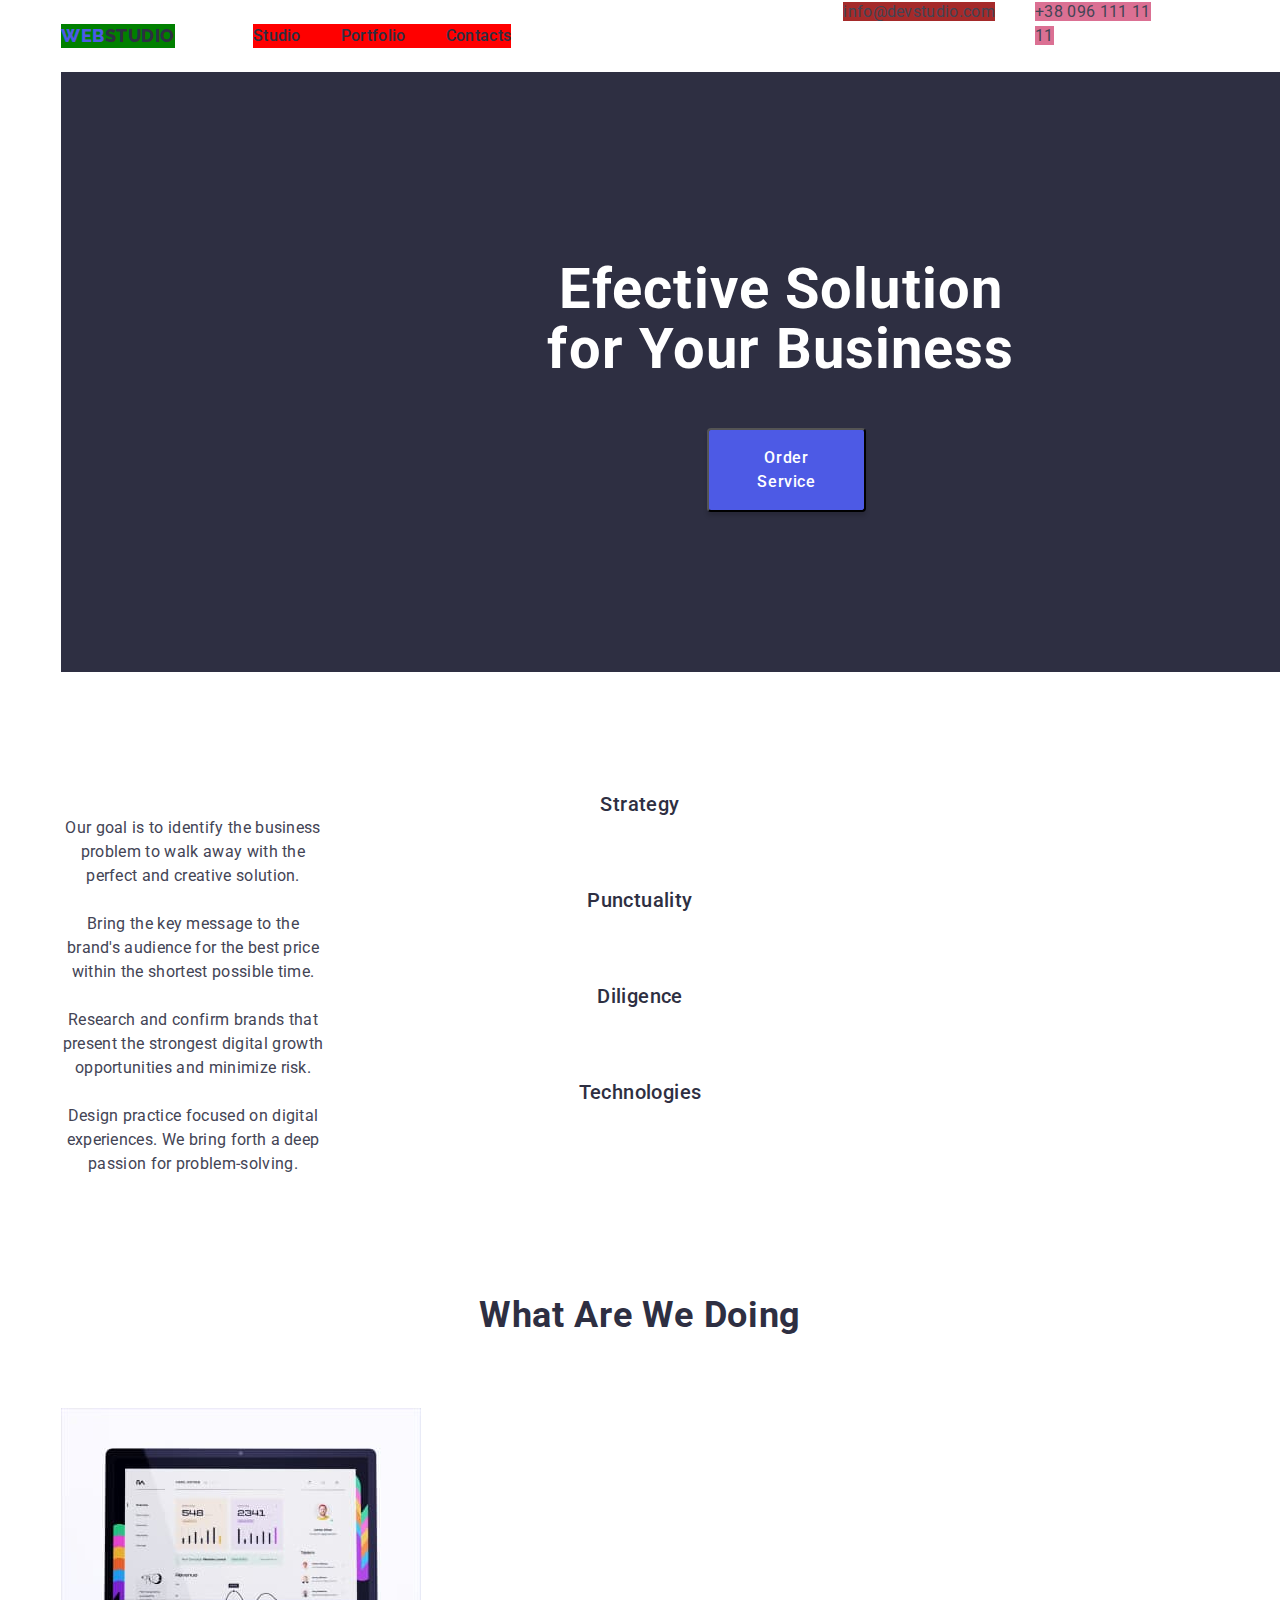
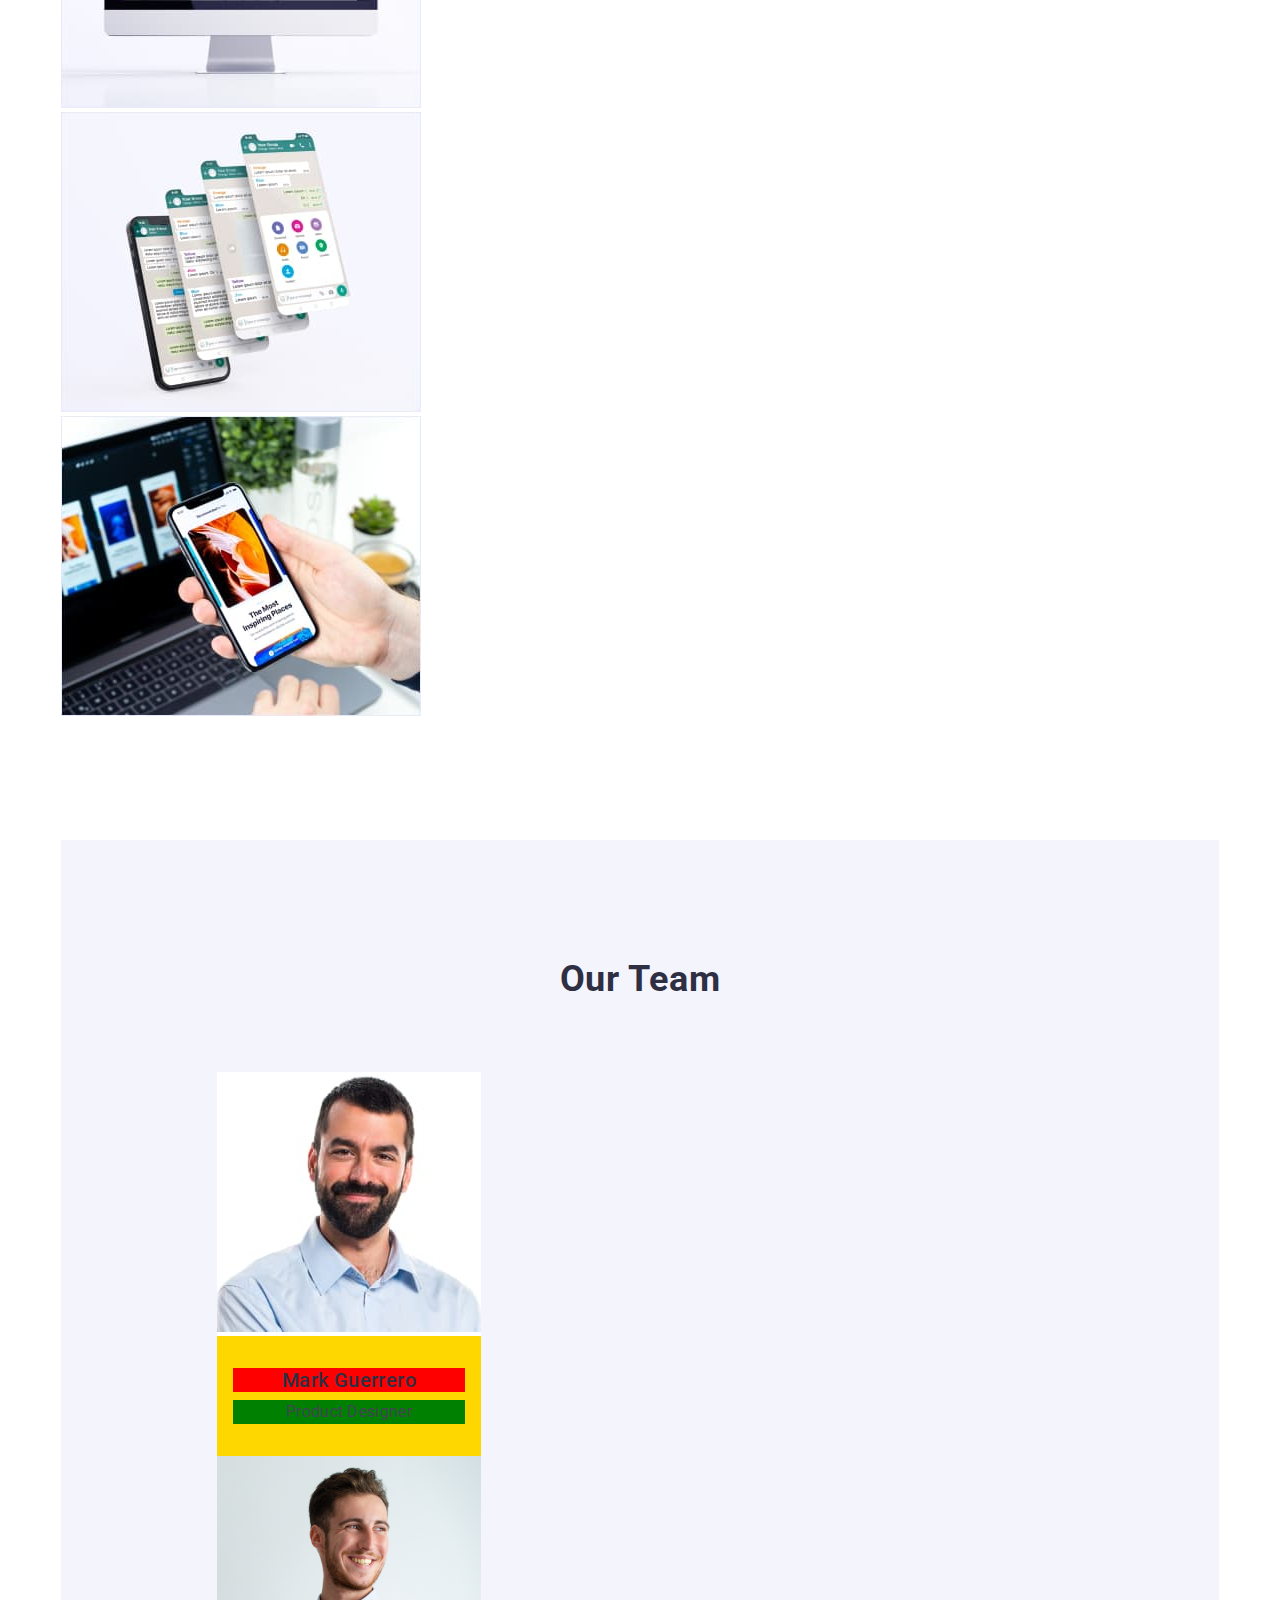
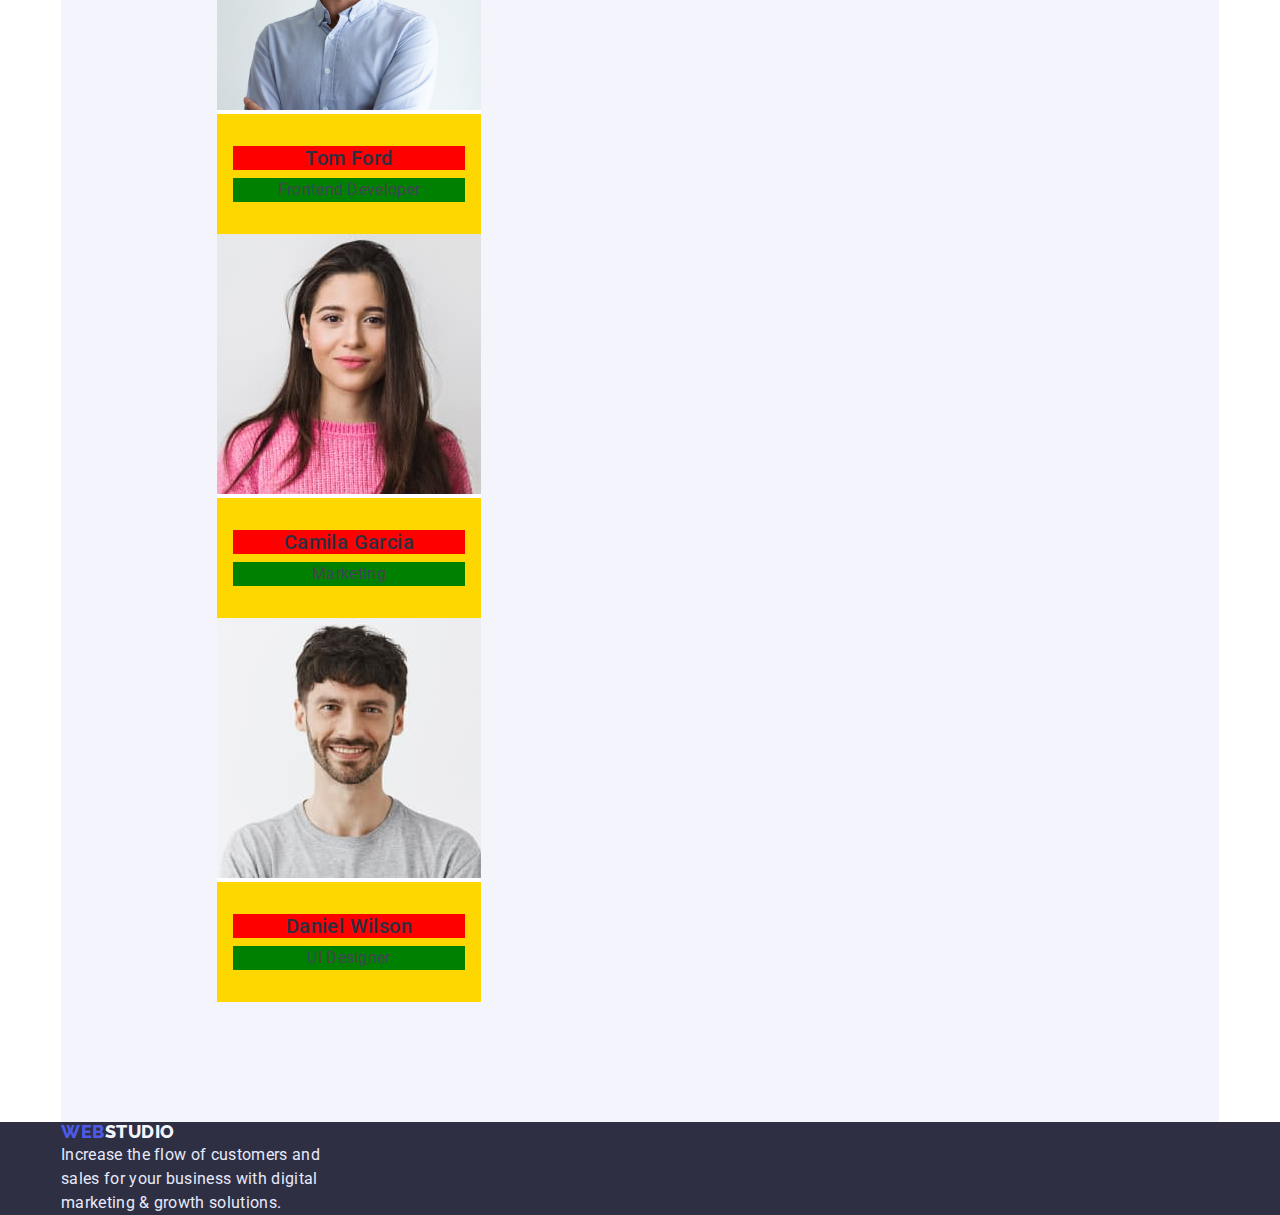
==== index.html @ 1b5f2cb6 "Add files via upload" ====
<!DOCTYPE html>
<html lang="en">
<head>
    <meta charset="UTF-8">
    <meta http-equiv="X-UA-Compatible" content="IE=edge">
    <meta name="viewport" content="width=device-width, initial-scale=1.0">
    <title>Index</title>

    <link rel="stylesheet" href="https://cdnjs.cloudflare.com/ajax/libs/modern-normalize/1.1.0/modern-normalize.min.css" 
    integrity="sha512-wpPYUAdjBVSE4KJnH1VR1HeZfpl1ub8YT/NKx4PuQ5NmX2tKuGu6U/JRp5y+Y8XG2tV+wKQpNHVUX03MfMFn9Q==" 
    crossorigin="anonymous" 
    referrerpolicy="no-referrer" 
    />

    <link rel="preconnect" href="https://fonts.googleapis.com">
    <link rel="preconnect" href="https://fonts.gstatic.com" crossorigin>
    <link href="https://fonts.googleapis.com/css2?family=Raleway:wght@800&family=Roboto:wght@400;500;700;900&display=swap" rel="stylesheet"
    />

    <link rel="stylesheet" href="./css/styles.css"
    />

</head>

<body>
    <header class="header">
        <div class="container position" >
            <nav class="position">
                <a class="link-logo"href="./index.html"><span>Web</span> Studio</a>
                <ul class="position site-position">
                    <li class="list "> 
                        <a class="site-nav" href="./index.html">Studio</a>
                    </li>
                    <li class="list nav-position">
                        <a class="site-nav" href="./portfolio.html">Portfolio</a>
                    </li>
                    <li class="list ">
                        <a class="site-nav" href="#">Contacts</a>
                    </li>
                </ul>
            </nav>  
                <ul class="position">
                    <li class="list"><a class="site-link mail-position" href="mailto:info@devstudio.com">info@devstudio.com</a></li>
                    <li class="list"><a class="site-link tell-position" href="tell:+380961111111">+38 096 111 11 11</a></li>
                </ul> 
        </div>
    </header>
    <main>
        <div class="container">
            <section class="section-one">
                <h1 class="hero-title">Efective Solution for Your Business</h1>
                <button class="button-service" type="button" >Order Service</button>
            </section>

            <section class="section">
                <ul>
                    <li class="list">
                        <h2 class="heading-three">Strategy</h2>
                        <p class="text-about">Our goal is to identify the business
                            problem to walk away with the perfect and creative solution. </p>
                    </li>
                    <li class="list">
                        <h2 class="heading-three">Punctuality</h2>
                        <p class="text-about">Bring the key message to the brand's audience for the best price within the shortest possible time.</p>
                    </li>
                    <li class="list">
                        <h2 class="heading-three">Diligence</h2>
                        <p class="text-about">Research and confirm brands that present the strongest digital growth opportunities and minimize risk.</p>
                    </li>
                    <li class="list">
                        <h2 class="heading-three">Technologies</h2>
                        <p class="text-about">Design practice focused on digital experiences. We bring forth a deep passion for problem-solving.</p>
                    </li>
                </ul>
            </section>

            <section class="section">
                <h2 class="heading-two">What are we doing</h2>
                <ul>
                <li class="list"><img width="360" src="./images/box-1.jpg" alt="pc"></li>
                <li class="list"><img width="360" src="./images/box-2.jpg" alt="smartphone"></li>
                <li class="list"><img width="360" src="./images/box-3.jpg" alt="tablet"></li>
                </ul>
            </section>
    
            <section class="section section-three">
                <h2 class="heading-two">Our Team</h2>
                    <ul>
                        <li class="team-list list">
                            <img width="264" src="./images/teammate-1.jpg" alt="teammate-1" >
                            <div class="heading-position">
                                <h3 class="heading-three" >Mark Guerrero</h3>
                                <p class="text-about" >Product Designer</p>
                            </div>
                        </li>
                        <li class="team-list list">
                            <img width="264" src="./images/teammate-2.jpg" alt="teammate-2">
                            <div class="heading-position">
                                <h3 class="heading-three" >Tom Ford</h3>
                                <p class="text-about" >Frontend Developer</p>
                            </div>
                        </li>
                        <li class="team-list list">
                            <img width="264" src="./images/teammate-3.jpg" alt="teammate-3">
                            <div class="heading-position">
                                <h3 class="heading-three"  >Camila Garcia</h3>
                                <p class="text-about" >Marketing</p>
                            </div>
                        </li>
                        <li class="team-list list">
                            <img width="264" src="./images/teammate-4.jpg" alt="teammate-4">
                            <div class="heading-position">
                                <h3 class="heading-three" >Daniel Wilson</h3>
                                <p class="text-about" >UI Designer</p>
                            </div>
                        </li>
                    </ul>  
            </section>
        </div>
    </main>
        <footer class="footer">
            <div class="container">
                <a class="link-logo-footer" href="./index.html"><span>Web</span> Studio</a>
                <p class="footer-p">Increase the flow of customers and sales for your business with digital marketing & growth solutions.</p>
            </div>
        </footer>
</body>
</html>
---- css/styles.css ----
body{
    font-family: 'Roboto', sans-serif;
    color: var(--navy-blue);
    background-color:var(--snow-white);
}

 :root{
    --snow-white: #ffffff;
    --iris : #4D5AE5;
    --ocean: #404BBF;
    --navy-blue: #2E2F42;
    --green: #31D0AA;
    --slate: #434455;
    --light-slate: #8E8F99;
    --cornflower: #E7E9FC;
    --cloud: #F4F4FD;

    --main-margin: 120px;
 }

 *,
 *::before,
 *::after {
    margin: 0;
    padding: 0;
 }

.container{
    max-width: 1158px;
    margin: 0 auto;
    padding-left: 15px;
    padding-right: 15px;
}

/* Приховування заголовка */

 .visually-hidden {
    position: absolute;
    width: 1px;
    height: 1px;
    margin: -1px;
    border: 0;
    padding: 0;
    
    white-space: nowrap;
    clip-path: inset(100%);
    clip: rect(0 0 0 0);
    overflow: hidden;
  }

/* GENERAL CLASSES*/
/*HEADER*/

.header{
    height: 72px;
}

.link-logo{
    font-family: 'Raleway';
    font-weight: 800;
    font-size: 18px;
    line-height: 1.33;
    display: flex;
    align-items: center;
    letter-spacing: 0.03em;
    text-transform: uppercase;
    color: var(--navy-blue);
    text-decoration: none;

    margin-top: 24px;
    margin-bottom: 24px;
    margin-right: 78px;
    background-color: green;
}

.link-logo span{
    font-family: 'Raleway';
    font-weight: 800;
    font-size: 18px;
    line-height: 1.33;
    display: flex;
    align-items: center;
    letter-spacing: 0.03em;
    text-transform: uppercase;
    color: var(--iris);
    text-decoration: none;
}

.position{
    display:flex;
}

.site-position{
    margin-top: 24px;
    margin-bottom: 24px;
    margin-right: 332px;
    background-color: red;
}

.list{
list-style: none;
}

.nav-position {
    margin: 0 40px;
}

.site-nav {
    font-weight: 500;
    font-size: 16px;
    line-height: 1.5;
    letter-spacing: 0.02em;
    color: var(--navy-blue);
    text-decoration: none;
}


.site-nav:hover,
.site-nav:focus {
    font-weight: 500;
    font-size: 16px;
    line-height: 1.5;
    letter-spacing: 0.02em;
    color: var(--ocean);
}

.site-link {
    font-size: 16px;
    line-height: 1.5;
    letter-spacing: 0.02em;
    color: var(--slate);
    text-decoration: none;
}

.mail-position{
    background-color: brown;
    margin-top: 24px;
    margin-bottom: 24px;
    margin-right: 40px;
}

.tell-position {
    background-color: palevioletred;
    margin-top: 24px;
    margin-bottom: 24px;
    margin-right: 156px;
}

.site-link:hover,
.site-link:focus {
    font-size: 16px;
    line-height: 1.5;
    letter-spacing: 0.02em;
    color: var(--ocean);
}

/*MAIN*/

.section {
    margin-top: var(--main-margin);
}
.section-one {
    background-color: var(--navy-blue);
    width: 1440px;
    height: 600px;

}

.hero-title {
    font-weight: 700;
    font-size: 56px;
    line-height: 1.07;
    text-align: center;
    letter-spacing: 0.02em;
    color: var(--snow-white);

    padding: 188px 473px 48px 473px;
}

.button-service {
    font-family: inherit;
    font-weight: 500;
    font-size: 16px;
    line-height: 1.5;
    display: flex;
    align-items: center;
    letter-spacing: 0.04em;
    color: var(--snow-white);

    background-color: var(--iris);
    box-shadow: 0px 4px 4px rgba(0, 0, 0, 0.15);
    border-radius: 4px;

    padding: 16px 32px;
    margin: 0 635px 188px 646px;

}

.button-service:hover {
    background: var(--ocean);
    cursor: pointer;
} 

.section-three{
    background-color: var(--cloud);

    padding: 120px 156px 120px 156px;
}

.heading-two{
    font-weight: 700;
    font-size: 36px;
    line-height: 1.11;
    text-align: center;
    letter-spacing: 0.02em;
    text-transform: capitalize;

    margin-bottom: 72px;

}

.team-list{
    background-color: var(--snow-white);
    max-width: 264px;
    min-width: 264px;
}

.heading-position{
   padding: 32px 16px;
    background-color: gold;
}

.heading-position h3{
    margin-top: 0;
    margin-bottom: 8px;
    background-color: red;
}

.heading-position p {

background-color: green;
}

.heading-three{
    font-weight: 500;
    font-size: 20px;
    line-height: 1.2;
    text-align: center;
    letter-spacing: 0.02em;
}

.text-about {
    font-size: 16px;
    line-height: 1.5;
    text-align: center;
    letter-spacing: 0.02em;
    color: var(--slate);

    max-width: 264px;
}

/* FOOTER*/

.footer {
    background-color: var(--navy-blue);
}

.footer-p {
    font-size: 16px;
    line-height: 1.5;
    letter-spacing: 0.02em;
    color: var(--cornflower);

    max-width: 264px;
}

.link-logo-footer {
    font-family: 'Raleway';
    font-weight: 800;
    font-size: 18px;
    line-height: 1.16;
    display: flex;
    align-items: center;
    letter-spacing: 0.03em;
    text-transform: uppercase;
    color: var(--cloud);
    text-decoration: none;
}

.link-logo-footer span {
    font-family: 'Raleway';
    font-weight: 800;
    font-size: 18px;
    line-height: 1.16;
    display: flex;
    align-items: center;
    letter-spacing: 0.03em;
    text-transform: uppercase;
    color: var(--iris);
    text-decoration: none;
}

/*PORTFOLIO CLASSES*/

.btn {
    background: var(--cloud);
    border: 1px solid var(--cornflower);
    border-radius: 4px;

    font-family: inherit;
    font-weight: 500;
    font-size: 16px;
    line-height: 1.5;
    display: flex;
    align-items: center;
    text-align: center;
    letter-spacing: 0.04em;
    color: var(--iris);
}

.btn:hover,
.btn:focus {
    cursor: pointer;

    background: var(--ocean);
    box-shadow: 0px 3px 1px rgba(0, 0, 0, 0.1), 0px 2px 1px rgba(0, 0, 0, 0.08), 0px 2px 2px rgba(0, 0, 0, 0.12);
    border-radius: 4px;

    font-weight: 500;
    font-size: 16px;
    line-height: 1.5;
    display: flex;
    align-items: center;
    letter-spacing: 0.04em;
    color: var(--snow-white);
}

.work-examples  {
    text-decoration: none;
}
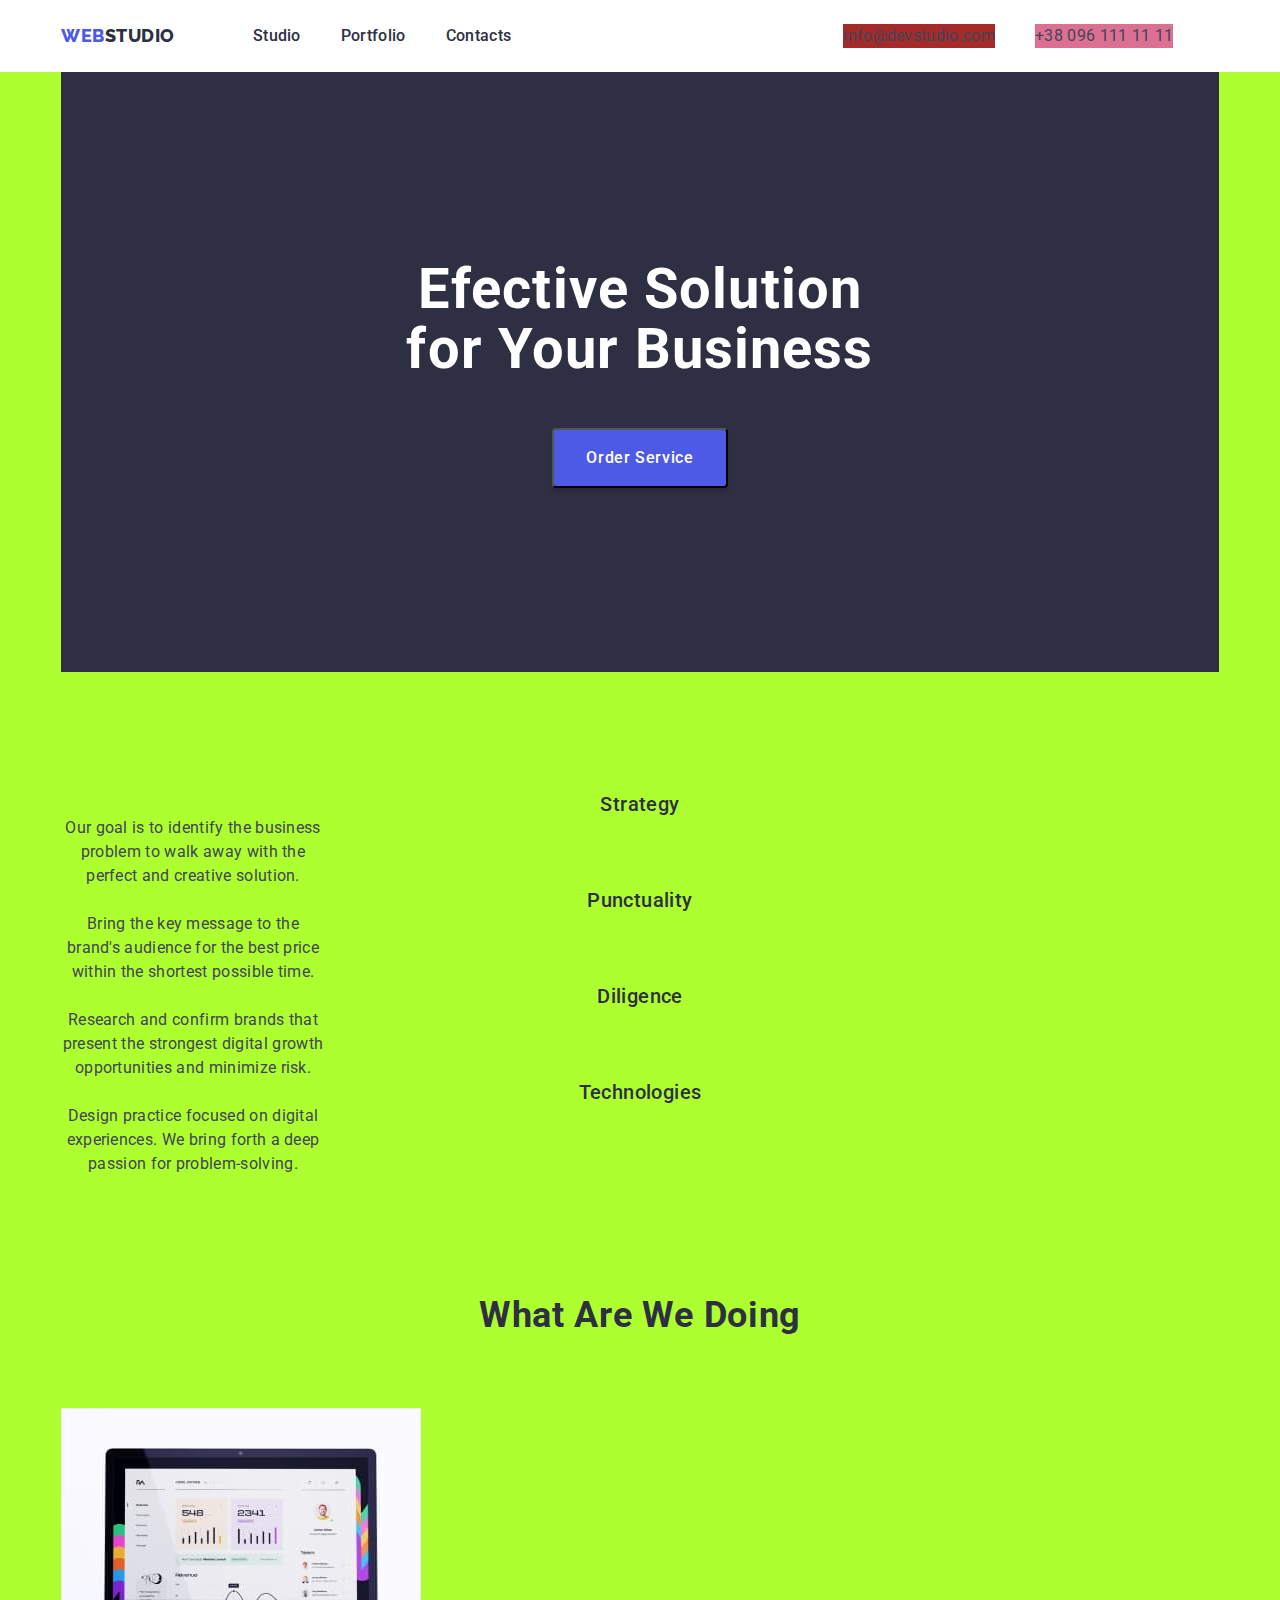
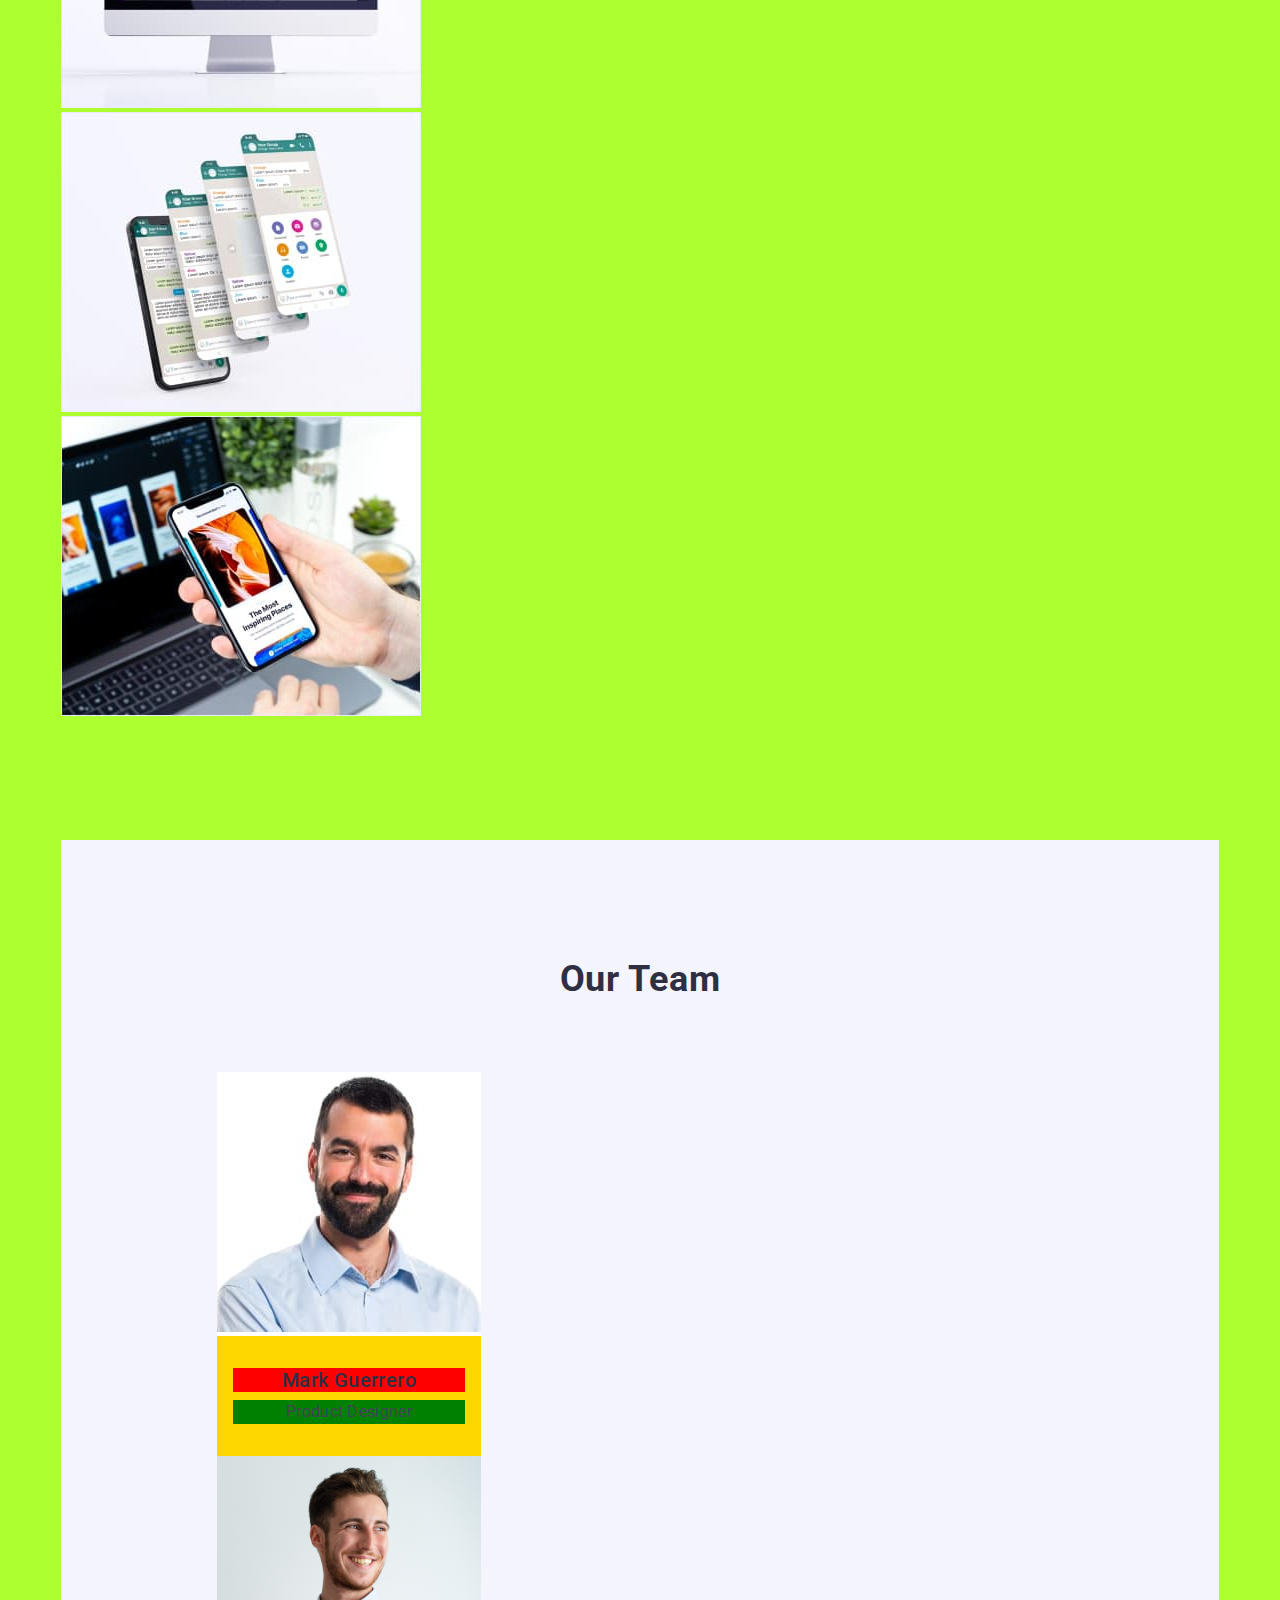
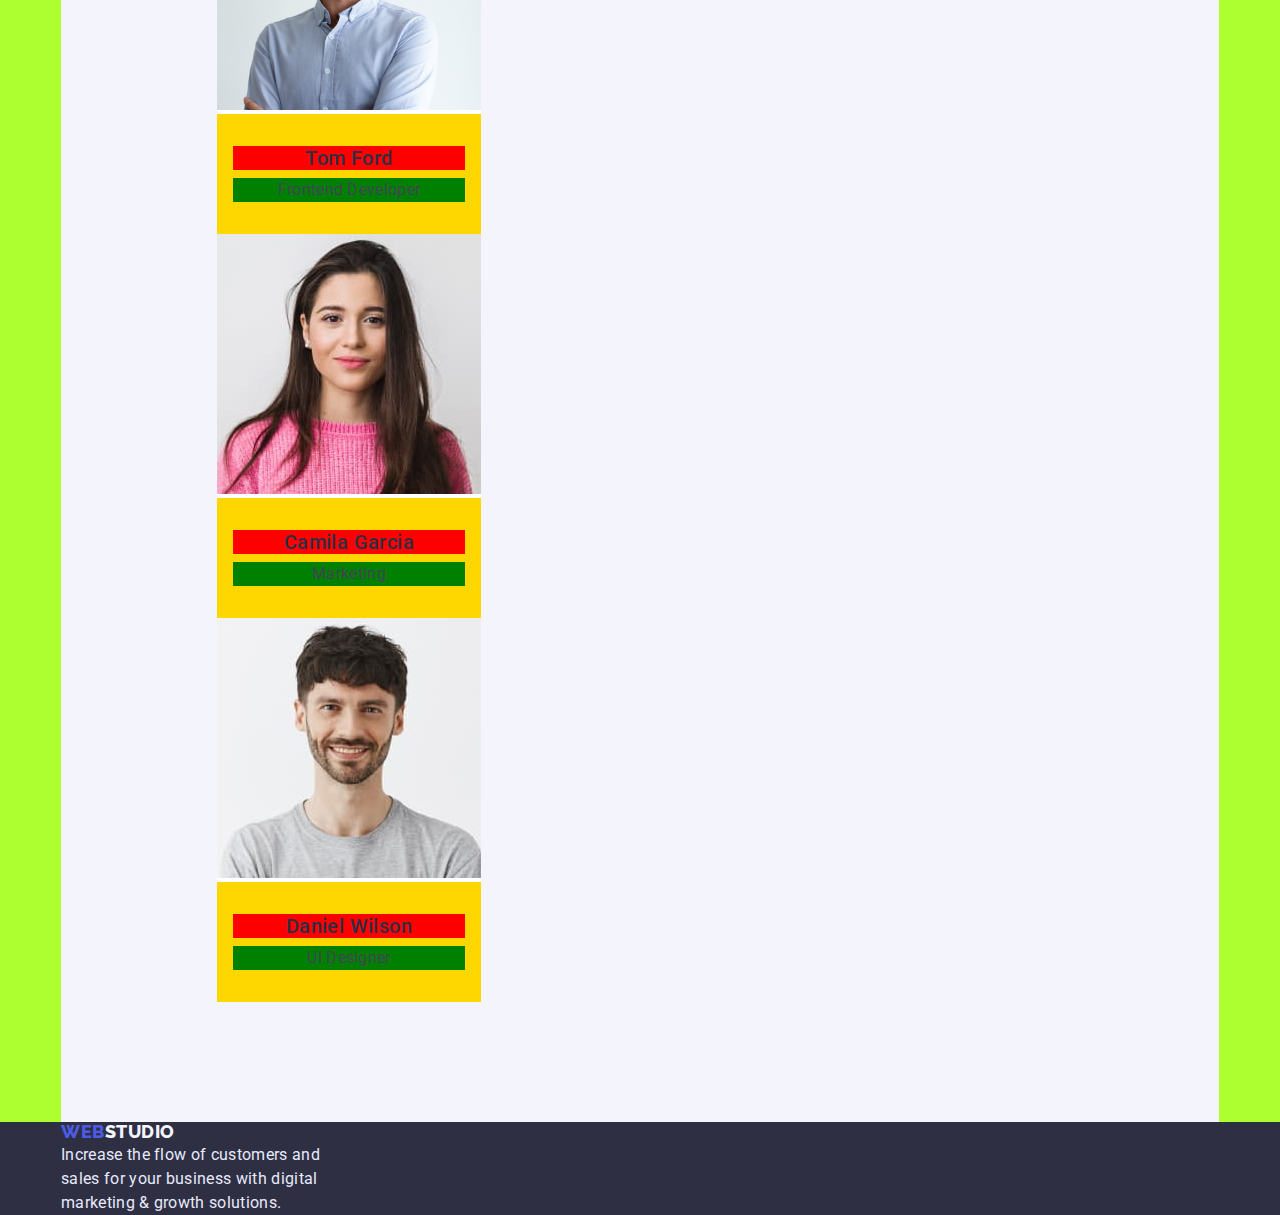
==== commit 83044430: "k" ====
--- a/index.html
+++ b/index.html
@@ -40,8 +40,8 @@
                 </ul>
             </nav>  
                 <ul class="position">
-                    <li class="list"><a class="site-link mail-position" href="mailto:info@devstudio.com">info@devstudio.com</a></li>
-                    <li class="list"><a class="site-link tell-position" href="tell:+380961111111">+38 096 111 11 11</a></li>
+                    <li class="list mail-position"><a class="site-link" href="mailto:info@devstudio.com">info@devstudio.com</a></li>
+                    <li class="list tell-position"><a class="site-link" href="tell:+380961111111">+38 096 111 11 11</a></li>
                 </ul> 
         </div>
     </header>
--- a/css/styles.css
+++ b/css/styles.css
@@ -1,7 +1,7 @@
 body{
     font-family: 'Roboto', sans-serif;
     color: var(--navy-blue);
-    background-color:var(--snow-white);
+    background-color:greenyellow;
 }
 
  :root{
@@ -53,6 +53,7 @@
 
 .header{
     height: 72px;
+    background-color: var(--snow-white);
 }
 
 .link-logo{
@@ -60,7 +61,7 @@
     font-weight: 800;
     font-size: 18px;
     line-height: 1.33;
-    display: flex;
+    display: flex; 
     align-items: center;
     letter-spacing: 0.03em;
     text-transform: uppercase;
@@ -70,7 +71,7 @@
     margin-top: 24px;
     margin-bottom: 24px;
     margin-right: 78px;
-    background-color: green;
+
 }
 
 .link-logo span{
@@ -94,7 +95,7 @@
     margin-top: 24px;
     margin-bottom: 24px;
     margin-right: 332px;
-    background-color: red;
+
 }
 
 .list{
@@ -143,7 +144,6 @@
     background-color: palevioletred;
     margin-top: 24px;
     margin-bottom: 24px;
-    margin-right: 156px;
 }
 
 .site-link:hover,
@@ -161,9 +161,10 @@
 }
 .section-one {
     background-color: var(--navy-blue);
+    /*
     width: 1440px;
+    */
     height: 600px;
-
 }
 
 .hero-title {
@@ -174,7 +175,7 @@
     letter-spacing: 0.02em;
     color: var(--snow-white);
 
-    padding: 188px 473px 48px 473px;
+    padding: 188px 317px 48px 317px;
 }
 
 .button-service {
@@ -192,7 +193,7 @@
     border-radius: 4px;
 
     padding: 16px 32px;
-    margin: 0 635px 188px 646px;
+    margin: 0 auto 188px auto;
 
 }
 
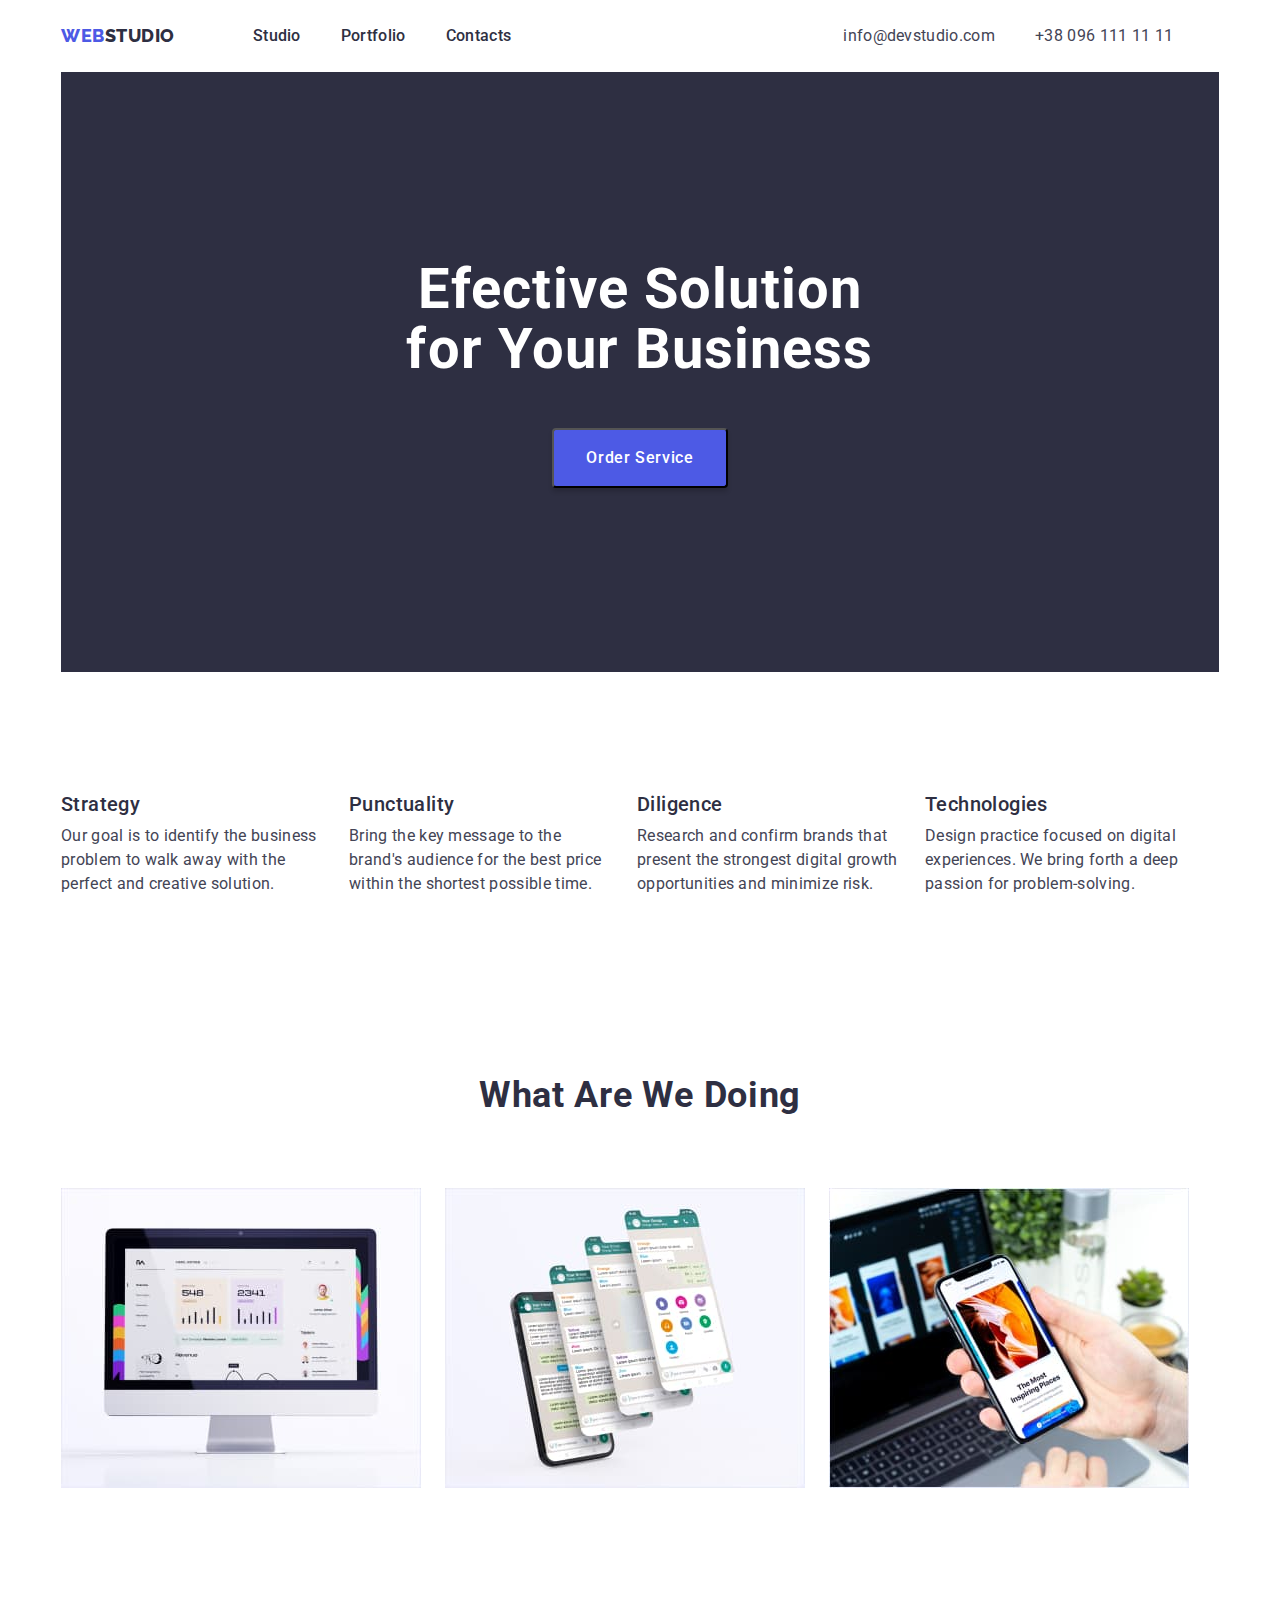
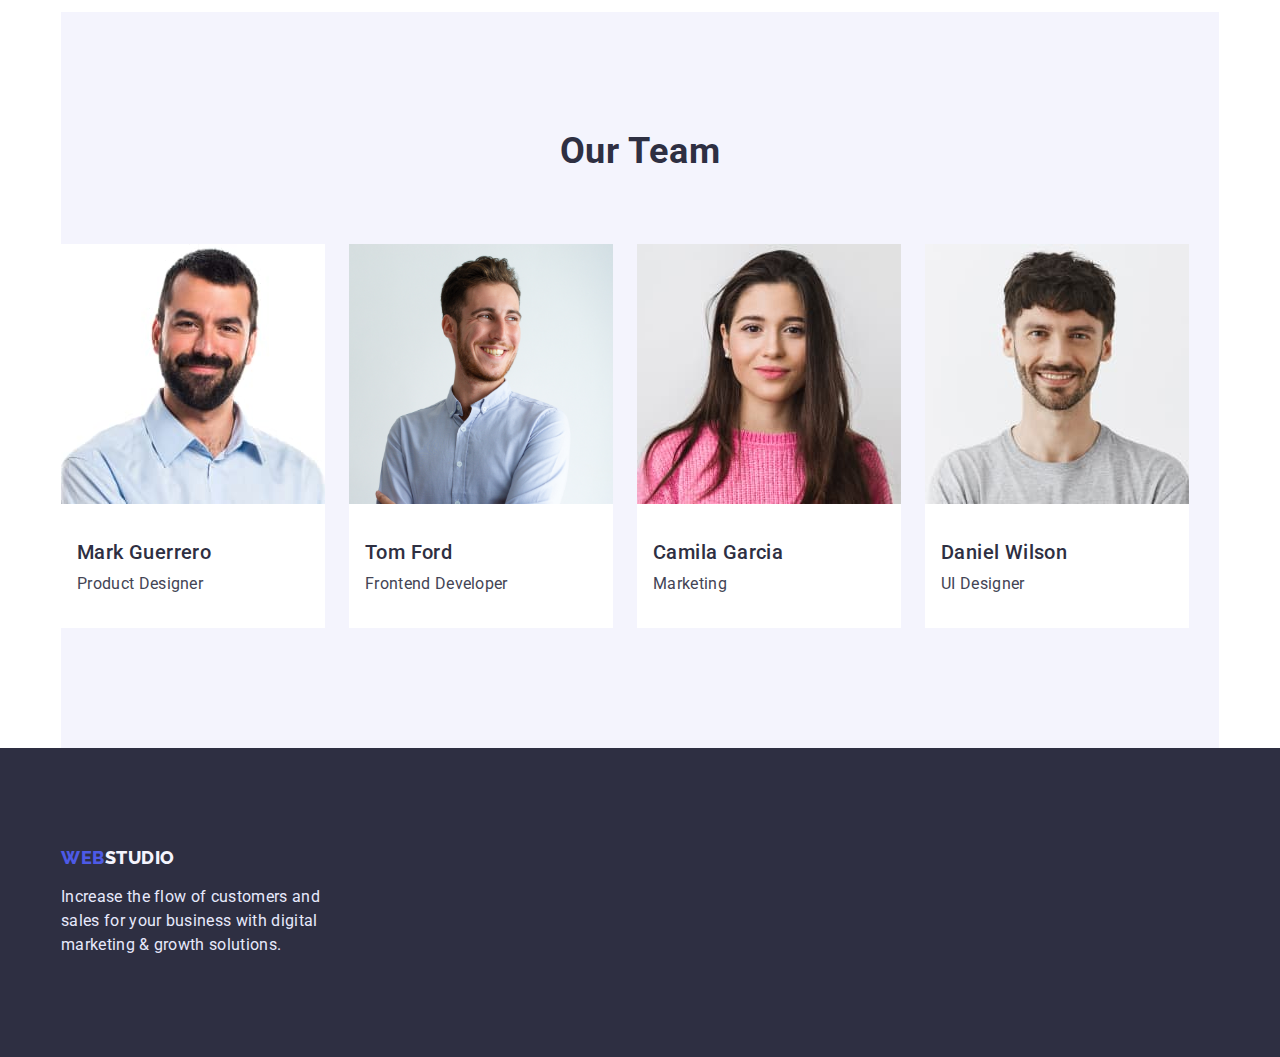
==== commit 17ef64b8: "Finished the third homework" ====
--- a/index.html
+++ b/index.html
@@ -28,13 +28,13 @@
             <nav class="position">
                 <a class="link-logo"href="./index.html"><span>Web</span> Studio</a>
                 <ul class="position site-position">
-                    <li class="list "> 
+                    <li class="list"> 
                         <a class="site-nav" href="./index.html">Studio</a>
                     </li>
                     <li class="list nav-position">
                         <a class="site-nav" href="./portfolio.html">Portfolio</a>
                     </li>
-                    <li class="list ">
+                    <li class="list">
                         <a class="site-nav" href="#">Contacts</a>
                     </li>
                 </ul>
@@ -53,39 +53,39 @@
             </section>
 
             <section class="section">
-                <ul>
+                <ul class="position">
                     <li class="list">
-                        <h2 class="heading-three">Strategy</h2>
-                        <p class="text-about">Our goal is to identify the business
+                        <h2 class="heading-three heading-three-position">Strategy</h2>
+                        <p class="text-about text-about-position">Our goal is to identify the business
                             problem to walk away with the perfect and creative solution. </p>
                     </li>
                     <li class="list">
-                        <h2 class="heading-three">Punctuality</h2>
-                        <p class="text-about">Bring the key message to the brand's audience for the best price within the shortest possible time.</p>
+                        <h2 class="heading-three heading-three-position">Punctuality</h2>
+                        <p class="text-about text-about-position">Bring the key message to the brand's audience for the best price within the shortest possible time.</p>
                     </li>
                     <li class="list">
-                        <h2 class="heading-three">Diligence</h2>
-                        <p class="text-about">Research and confirm brands that present the strongest digital growth opportunities and minimize risk.</p>
+                        <h2 class="heading-three heading-three-position">Diligence</h2>
+                        <p class="text-about text-about-position">Research and confirm brands that present the strongest digital growth opportunities and minimize risk.</p>
                     </li>
                     <li class="list">
-                        <h2 class="heading-three">Technologies</h2>
-                        <p class="text-about">Design practice focused on digital experiences. We bring forth a deep passion for problem-solving.</p>
+                        <h2 class="heading-three heading-three-position">Technologies</h2>
+                        <p class="text-about text-about-position">Design practice focused on digital experiences. We bring forth a deep passion for problem-solving.</p>
                     </li>
                 </ul>
             </section>
 
             <section class="section">
                 <h2 class="heading-two">What are we doing</h2>
-                <ul>
-                <li class="list"><img width="360" src="./images/box-1.jpg" alt="pc"></li>
-                <li class="list"><img width="360" src="./images/box-2.jpg" alt="smartphone"></li>
-                <li class="list"><img width="360" src="./images/box-3.jpg" alt="tablet"></li>
+                <ul class="position">
+                    <li class="list"><img width="360" src="./images/box-1.jpg" alt="pc"></li>
+                    <li class="list piсture-position"><img width="360" src="./images/box-2.jpg" alt="smartphone"></li>
+                    <li class="list"><img width="360" src="./images/box-3.jpg" alt="tablet"></li>
                 </ul>
             </section>
     
             <section class="section section-three">
                 <h2 class="heading-two">Our Team</h2>
-                    <ul>
+                    <ul class="position" >
                         <li class="team-list list">
                             <img width="264" src="./images/teammate-1.jpg" alt="teammate-1" >
                             <div class="heading-position">
@@ -94,7 +94,7 @@
                             </div>
                         </li>
                         <li class="team-list list">
-                            <img width="264" src="./images/teammate-2.jpg" alt="teammate-2">
+                            <img width="264" height="260" src="./images/teammate-2.jpg" alt="teammate-2">
                             <div class="heading-position">
                                 <h3 class="heading-three" >Tom Ford</h3>
                                 <p class="text-about" >Frontend Developer</p>
--- a/css/styles.css
+++ b/css/styles.css
@@ -1,7 +1,7 @@
 body{
     font-family: 'Roboto', sans-serif;
     color: var(--navy-blue);
-    background-color:greenyellow;
+
 }
 
  :root{
@@ -15,7 +15,7 @@
     --cornflower: #E7E9FC;
     --cloud: #F4F4FD;
 
-    --main-margin: 120px;
+    --main-margin: 60px;
  }
 
  *,
@@ -87,7 +87,7 @@
     text-decoration: none;
 }
 
-.position{
+.position {
     display:flex;
 }
 
@@ -99,8 +99,10 @@
 }
 
 .list{
-list-style: none;
-}
+    list-style: none;
+
+}
+
 
 .nav-position {
     margin: 0 40px;
@@ -134,14 +136,14 @@
 }
 
 .mail-position{
-    background-color: brown;
+
     margin-top: 24px;
     margin-bottom: 24px;
     margin-right: 40px;
 }
 
 .tell-position {
-    background-color: palevioletred;
+
     margin-top: 24px;
     margin-bottom: 24px;
 }
@@ -157,7 +159,8 @@
 /*MAIN*/
 
 .section {
-    margin-top: var(--main-margin);
+    padding:60px 0;
+
 }
 .section-one {
     background-color: var(--navy-blue);
@@ -165,6 +168,7 @@
     width: 1440px;
     */
     height: 600px;
+    margin-bottom: 60px;
 }
 
 .hero-title {
@@ -202,10 +206,11 @@
     cursor: pointer;
 } 
 
+
 .section-three{
     background-color: var(--cloud);
-
-    padding: 120px 156px 120px 156px;
+    margin-top: 60px;
+    padding-bottom: 120px;
 }
 
 .heading-two{
@@ -216,49 +221,60 @@
     letter-spacing: 0.02em;
     text-transform: capitalize;
 
+    margin-top: 60px;
     margin-bottom: 72px;
 
+}
+
+.piсture-position{
+    padding: 0 24px;
 }
 
 .team-list{
     background-color: var(--snow-white);
     max-width: 264px;
-    min-width: 264px;
+    margin-right: 24px;
+}
+
+.team-list:last-child {
+    margin-right: 0;
 }
 
 .heading-position{
-   padding: 32px 16px;
-    background-color: gold;
+    padding: 32px 16px;
+
 }
 
 .heading-position h3{
     margin-top: 0;
     margin-bottom: 8px;
-    background-color: red;
-}
-
-.heading-position p {
-
-background-color: green;
+
 }
 
 .heading-three{
     font-weight: 500;
     font-size: 20px;
     line-height: 1.2;
-    text-align: center;
-    letter-spacing: 0.02em;
+    letter-spacing: 0.02em;
+}
+
+.heading-three-position {
+    margin-bottom: 8px;
+    margin-right: 24px;
 }
 
 .text-about {
     font-size: 16px;
     line-height: 1.5;
-    text-align: center;
     letter-spacing: 0.02em;
     color: var(--slate);
-
     max-width: 264px;
 }
+
+.text-about-position{
+        margin-right: 24px;
+}
+
 
 /* FOOTER*/
 
@@ -273,6 +289,7 @@
     color: var(--cornflower);
 
     max-width: 264px;
+    padding-bottom: 100px;
 }
 
 .link-logo-footer {
@@ -286,6 +303,9 @@
     text-transform: uppercase;
     color: var(--cloud);
     text-decoration: none;
+
+    padding-top: 100px ;
+    padding-bottom: 16px;
 }
 
 .link-logo-footer span {
@@ -317,6 +337,17 @@
     text-align: center;
     letter-spacing: 0.04em;
     color: var(--iris);
+
+    padding: 12px 24px;
+}
+
+
+.btn-position{
+    margin: 96px 271px 72px;
+    justify-content: space-between;
+}
+
+.btn-section{
 }
 
 .btn:hover,
@@ -338,4 +369,29 @@
 
 .work-examples  {
     text-decoration: none;
-}
+
+}
+.work-examples h2{
+    padding: 32px 0 8px 16px;
+}
+
+.work-examples p{
+    padding: 0 0 32px 16px;
+}
+
+.product-position{
+    display: flex;
+    flex-wrap: wrap;
+    justify-content: space-between;
+}
+
+.product-list{
+    list-style: none;
+    border: 1px solid var(--cornflower);
+    margin-bottom: 48px;
+}
+
+.product-list:nth-child(n + 7) {
+    margin-bottom: 120px;
+
+}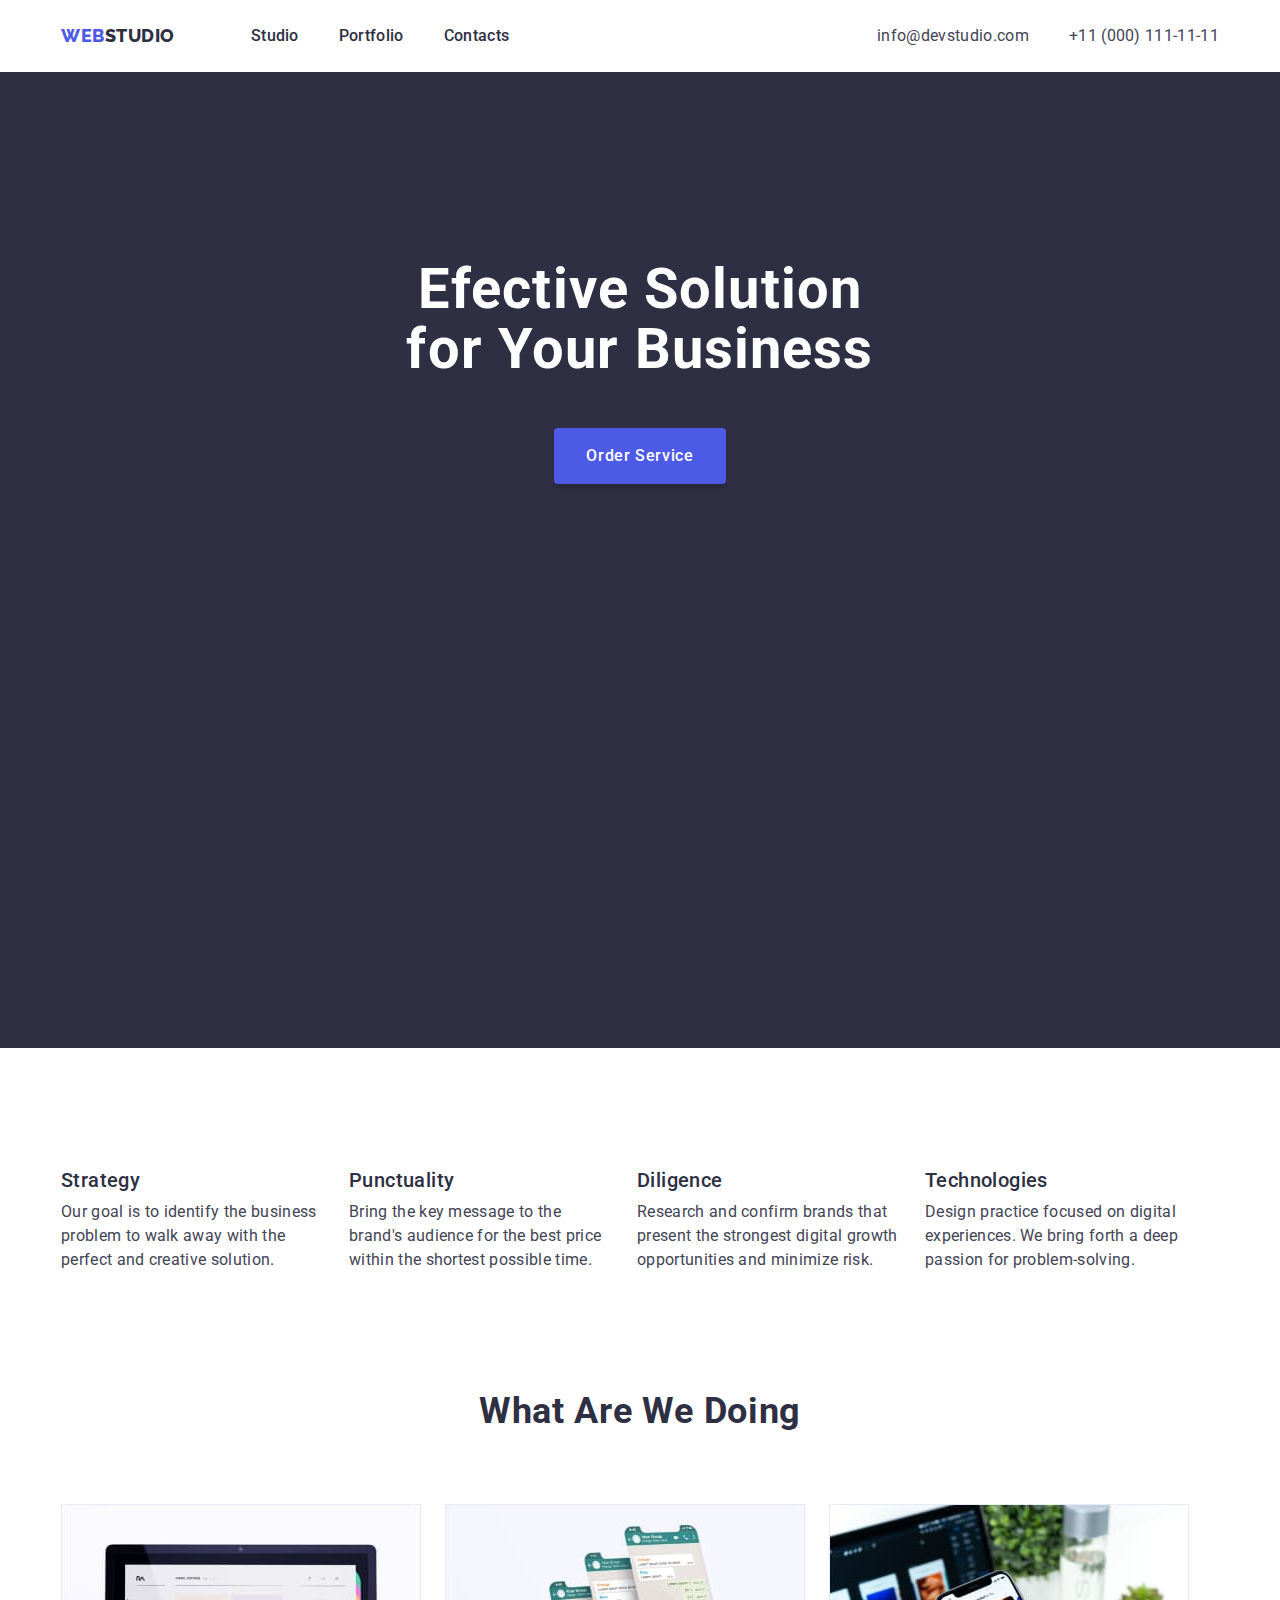
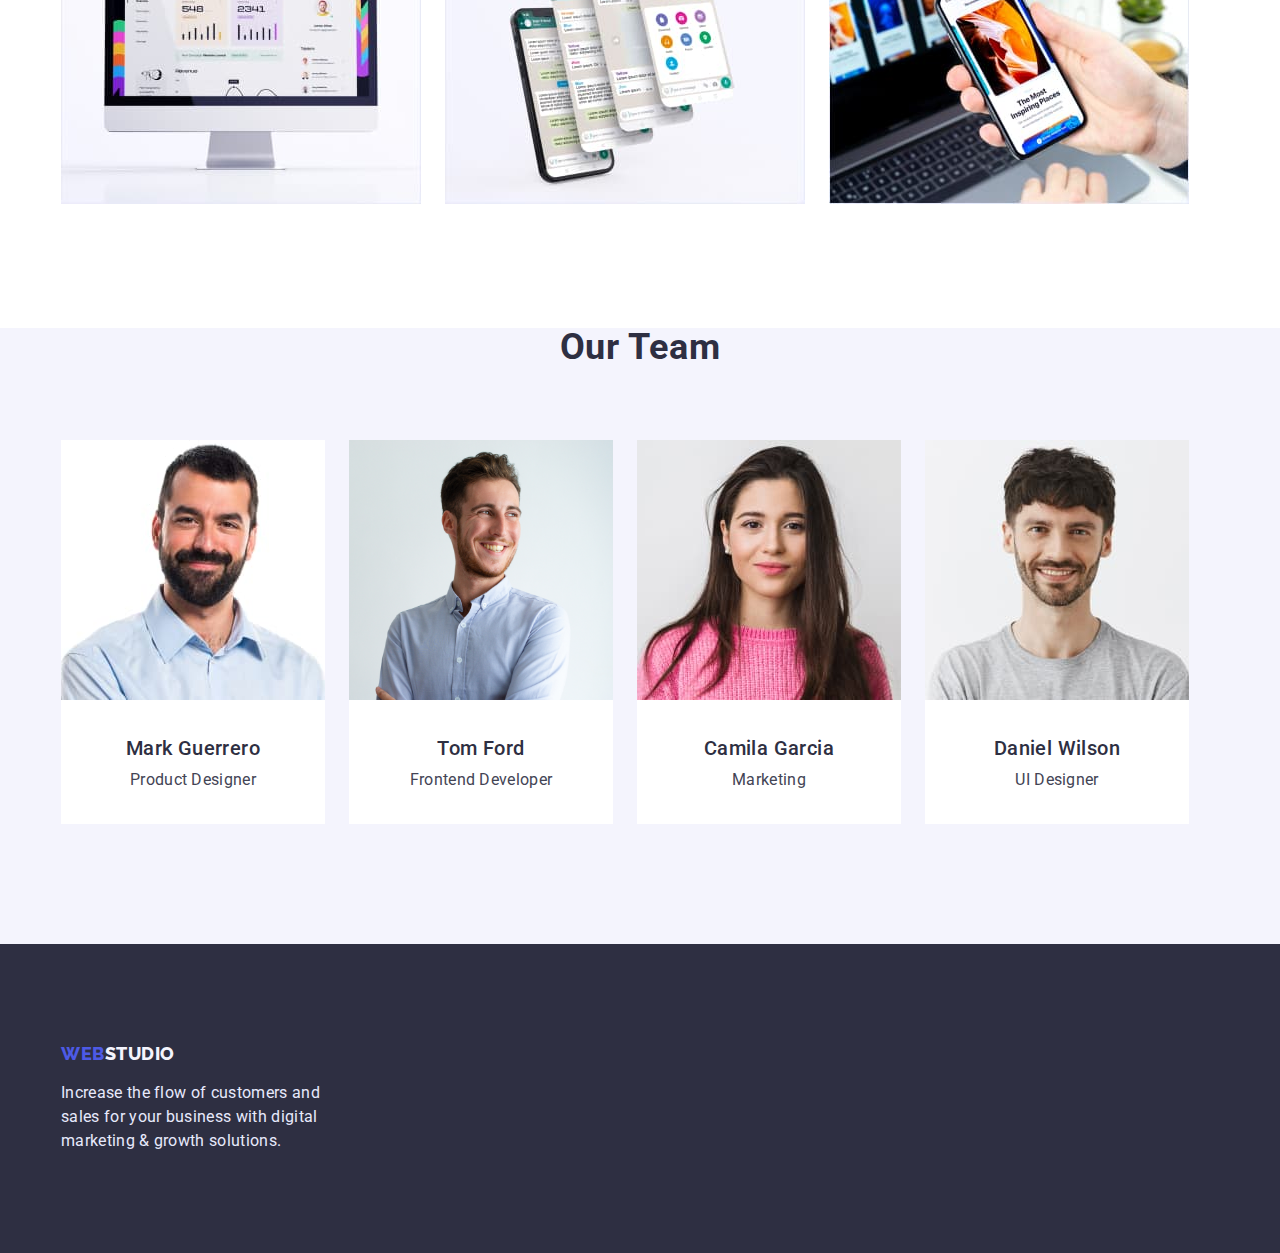
==== commit 52c38ff8: "correction" ====
--- a/index.html
+++ b/index.html
@@ -39,25 +39,27 @@
                     </li>
                 </ul>
             </nav>  
-                <ul class="position">
-                    <li class="list mail-position"><a class="site-link" href="mailto:info@devstudio.com">info@devstudio.com</a></li>
-                    <li class="list tell-position"><a class="site-link" href="tell:+380961111111">+38 096 111 11 11</a></li>
-                </ul> 
+            <ul class="position-contacts">
+                <li class="list mail-position"><a class="site-link" href="mailto:info@devstudio.com">info@devstudio.com</a></li>
+                <li class="list tell-position"><a class="site-link" href="tell:+11 (000) 111-11-11">+11 (000) 111-11-11</a></li>
+            </ul> 
         </div>
     </header>
     <main>
-        <div class="container">
-            <section class="section-one">
+        <section class="section-one">
+            <div class="container">
                 <h1 class="hero-title">Efective Solution for Your Business</h1>
                 <button class="button-service" type="button" >Order Service</button>
-            </section>
+            </div>
+        </section>
 
-            <section class="section">
+        <section class="section">
+            <div class="container">
                 <ul class="position">
                     <li class="list">
                         <h2 class="heading-three heading-three-position">Strategy</h2>
                         <p class="text-about text-about-position">Our goal is to identify the business
-                            problem to walk away with the perfect and creative solution. </p>
+                        problem to walk away with the perfect and creative solution. </p>
                     </li>
                     <li class="list">
                         <h2 class="heading-three heading-three-position">Punctuality</h2>
@@ -72,19 +74,23 @@
                         <p class="text-about text-about-position">Design practice focused on digital experiences. We bring forth a deep passion for problem-solving.</p>
                     </li>
                 </ul>
-            </section>
-
-            <section class="section">
-                <h2 class="heading-two">What are we doing</h2>
-                <ul class="position">
-                    <li class="list"><img width="360" src="./images/box-1.jpg" alt="pc"></li>
-                    <li class="list piсture-position"><img width="360" src="./images/box-2.jpg" alt="smartphone"></li>
-                    <li class="list"><img width="360" src="./images/box-3.jpg" alt="tablet"></li>
-                </ul>
+            </div>
+        </section>
+                
+            <section class="section-work">
+                <div class="container">
+                    <h2 class="heading-two">What are we doing</h2>
+                    <ul class="position">
+                        <li class="list"><img width="360" src="./images/box-1.jpg" alt="pc"></li>
+                        <li class="list piсture-position"><img width="360" src="./images/box-2.jpg" alt="smartphone"></li>
+                        <li class="list"><img width="360" src="./images/box-3.jpg" alt="tablet"></li>
+                    </ul>
+                </div>
             </section>
     
-            <section class="section section-three">
-                <h2 class="heading-two">Our Team</h2>
+            <section class="section-three">
+                <div class="container">   
+                    <h2 class="heading-two">Our Team</h2>
                     <ul class="position" >
                         <li class="team-list list">
                             <img width="264" src="./images/teammate-1.jpg" alt="teammate-1" >
@@ -115,8 +121,8 @@
                             </div>
                         </li>
                     </ul>  
+                </div>
             </section>
-        </div>
     </main>
         <footer class="footer">
             <div class="container">
--- a/css/styles.css
+++ b/css/styles.css
@@ -68,9 +68,9 @@
     color: var(--navy-blue);
     text-decoration: none;
 
-    margin-top: 24px;
-    margin-bottom: 24px;
-    margin-right: 78px;
+    padding-top: 24px;
+    padding-bottom: 24px;
+    margin-right: 76px;
 
 }
 
@@ -89,13 +89,17 @@
 
 .position {
     display:flex;
+
+}
+
+.position-contacts {
+    display: flex;
+    margin-left: auto;
 }
 
 .site-position{
-    margin-top: 24px;
-    margin-bottom: 24px;
-    margin-right: 332px;
-
+    padding-top: 24px;
+    padding-bottom: 24px;
 }
 
 .list{
@@ -115,6 +119,7 @@
     letter-spacing: 0.02em;
     color: var(--navy-blue);
     text-decoration: none;
+
 }
 
 
@@ -136,16 +141,15 @@
 }
 
 .mail-position{
-
-    margin-top: 24px;
-    margin-bottom: 24px;
+    padding-top: 24px;
+    padding-bottom: 24px;
     margin-right: 40px;
 }
 
 .tell-position {
 
-    margin-top: 24px;
-    margin-bottom: 24px;
+    padding-top: 24px;
+    padding-bottom: 24px;
 }
 
 .site-link:hover,
@@ -159,16 +163,13 @@
 /*MAIN*/
 
 .section {
-    padding:60px 0;
+    padding:120px 0;
 
 }
 .section-one {
     background-color: var(--navy-blue);
-    /*
-    width: 1440px;
-    */
     height: 600px;
-    margin-bottom: 60px;
+    padding: 188px 0;
 }
 
 .hero-title {
@@ -179,7 +180,8 @@
     letter-spacing: 0.02em;
     color: var(--snow-white);
 
-    padding: 188px 317px 48px 317px;
+    max-width: 494px;
+    margin: 0 auto 48px;
 }
 
 .button-service {
@@ -195,9 +197,10 @@
     background-color: var(--iris);
     box-shadow: 0px 4px 4px rgba(0, 0, 0, 0.15);
     border-radius: 4px;
+    border: none;
 
     padding: 16px 32px;
-    margin: 0 auto 188px auto;
+    margin: 0 auto;
 
 }
 
@@ -206,10 +209,12 @@
     cursor: pointer;
 } 
 
+.section-work{
+    padding-bottom: 120px;
+}
 
 .section-three{
     background-color: var(--cloud);
-    margin-top: 60px;
     padding-bottom: 120px;
 }
 
@@ -221,13 +226,12 @@
     letter-spacing: 0.02em;
     text-transform: capitalize;
 
-    margin-top: 60px;
     margin-bottom: 72px;
 
 }
 
 .piсture-position{
-    padding: 0 24px;
+    margin: 0 24px;
 }
 
 .team-list{
@@ -242,13 +246,17 @@
 
 .heading-position{
     padding: 32px 16px;
-
+    align-items: center;
 }
 
 .heading-position h3{
-    margin-top: 0;
-    margin-bottom: 8px;
-
+    margin-bottom:8px;
+    text-align: center;
+
+}
+
+.heading-position p {
+    text-align: center;
 }
 
 .heading-three{
@@ -256,6 +264,7 @@
     font-size: 20px;
     line-height: 1.2;
     letter-spacing: 0.02em;
+    color: var(--navy-blue);
 }
 
 .heading-three-position {
@@ -280,6 +289,7 @@
 
 .footer {
     background-color: var(--navy-blue);
+    padding: 100px 0;
 }
 
 .footer-p {
@@ -289,7 +299,6 @@
     color: var(--cornflower);
 
     max-width: 264px;
-    padding-bottom: 100px;
 }
 
 .link-logo-footer {
@@ -304,8 +313,7 @@
     color: var(--cloud);
     text-decoration: none;
 
-    padding-top: 100px ;
-    padding-bottom: 16px;
+    margin-bottom: 16px;
 }
 
 .link-logo-footer span {
@@ -343,11 +351,15 @@
 
 
 .btn-position{
-    margin: 96px 271px 72px;
-    justify-content: space-between;
+    margin-bottom: 72px;
+    justify-content: center;
+    grid-gap: 24px;
+
 }
 
 .btn-section{
+    padding: 96px 0 120px;
+
 }
 
 .btn:hover,
@@ -372,26 +384,22 @@
 
 }
 .work-examples h2{
-    padding: 32px 0 8px 16px;
-}
-
-.work-examples p{
-    padding: 0 0 32px 16px;
+    margin-bottom: 8px;
 }
 
 .product-position{
     display: flex;
     flex-wrap: wrap;
-    justify-content: space-between;
+    grid-gap: 48px 24px;
 }
 
 .product-list{
     list-style: none;
-    border: 1px solid var(--cornflower);
-    margin-bottom: 48px;
-}
-
-.product-list:nth-child(n + 7) {
-    margin-bottom: 120px;
-
+}
+
+.product-description{
+    border-right: 1px solid var(--cornflower);
+    border-bottom: 1px solid var(--cornflower);
+    border-left: 1px solid var(--cornflower);
+    padding: 32px 0 32px 16px;
 }